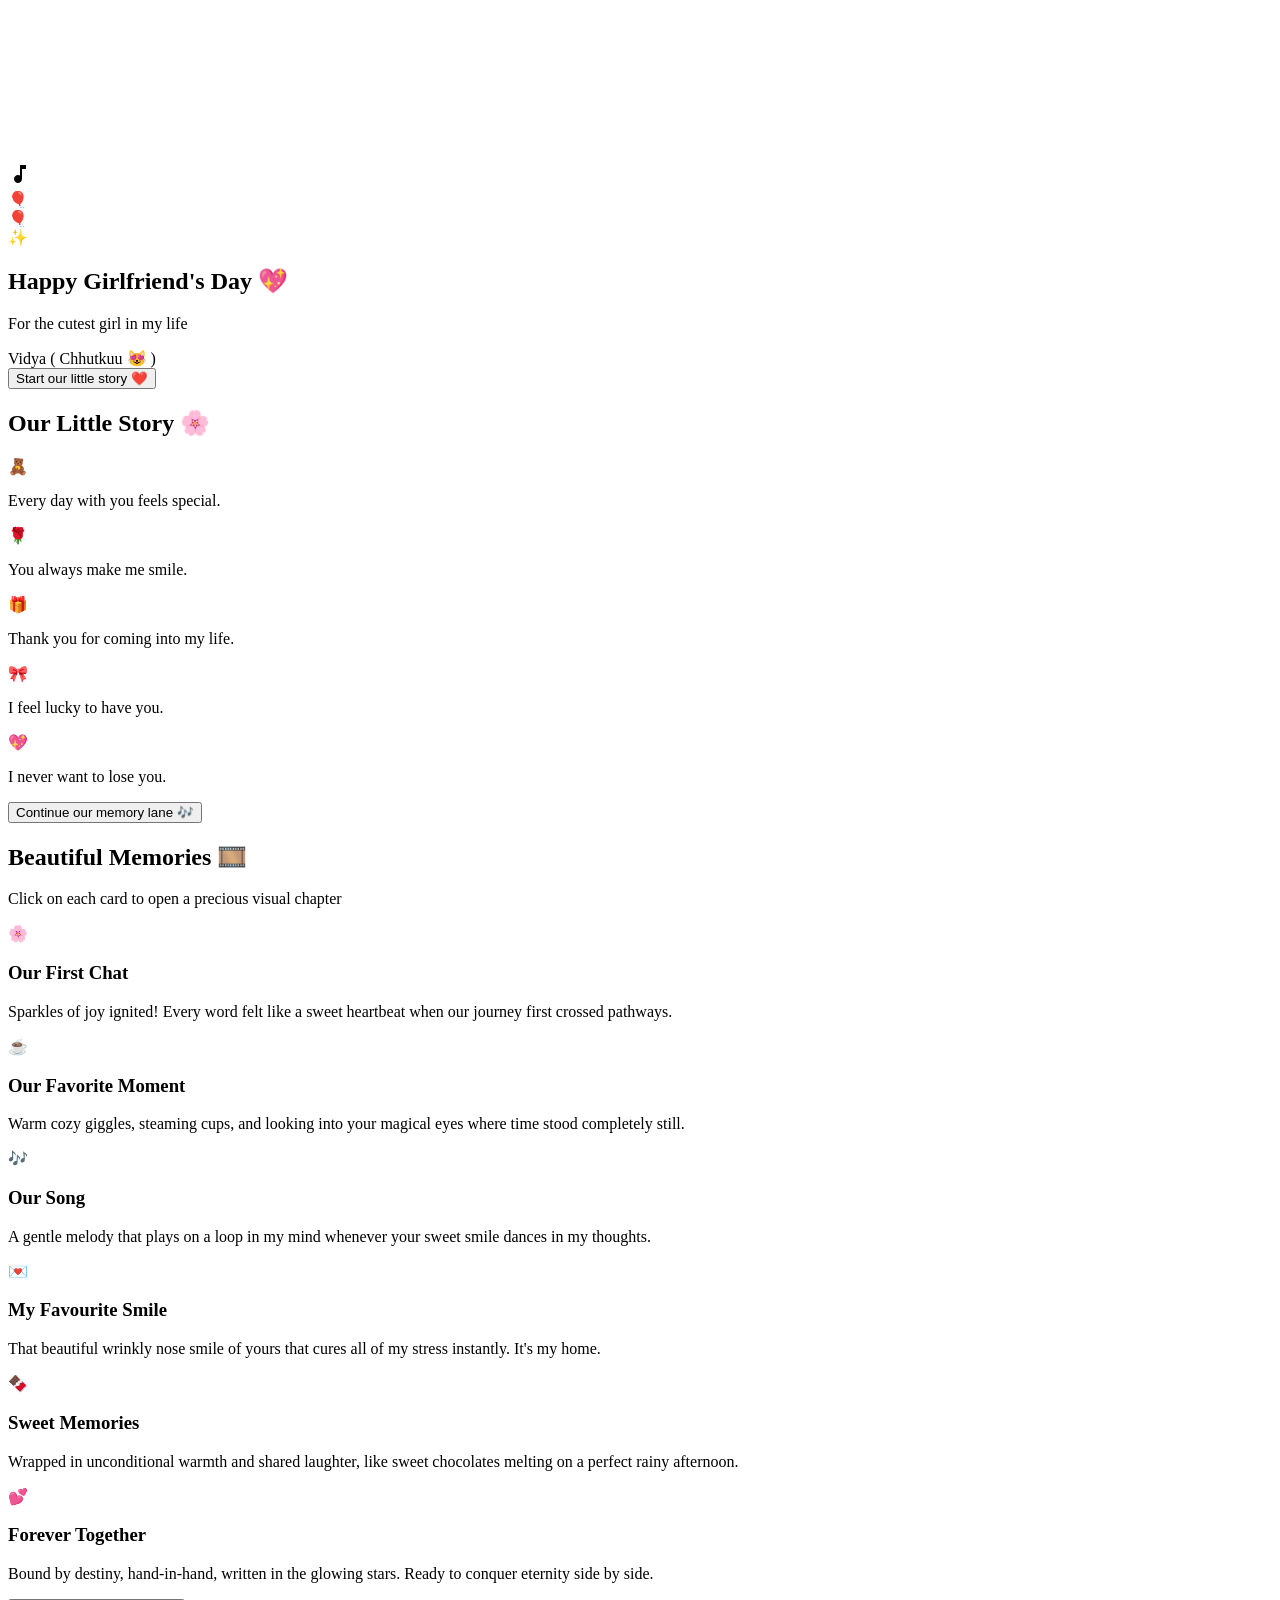
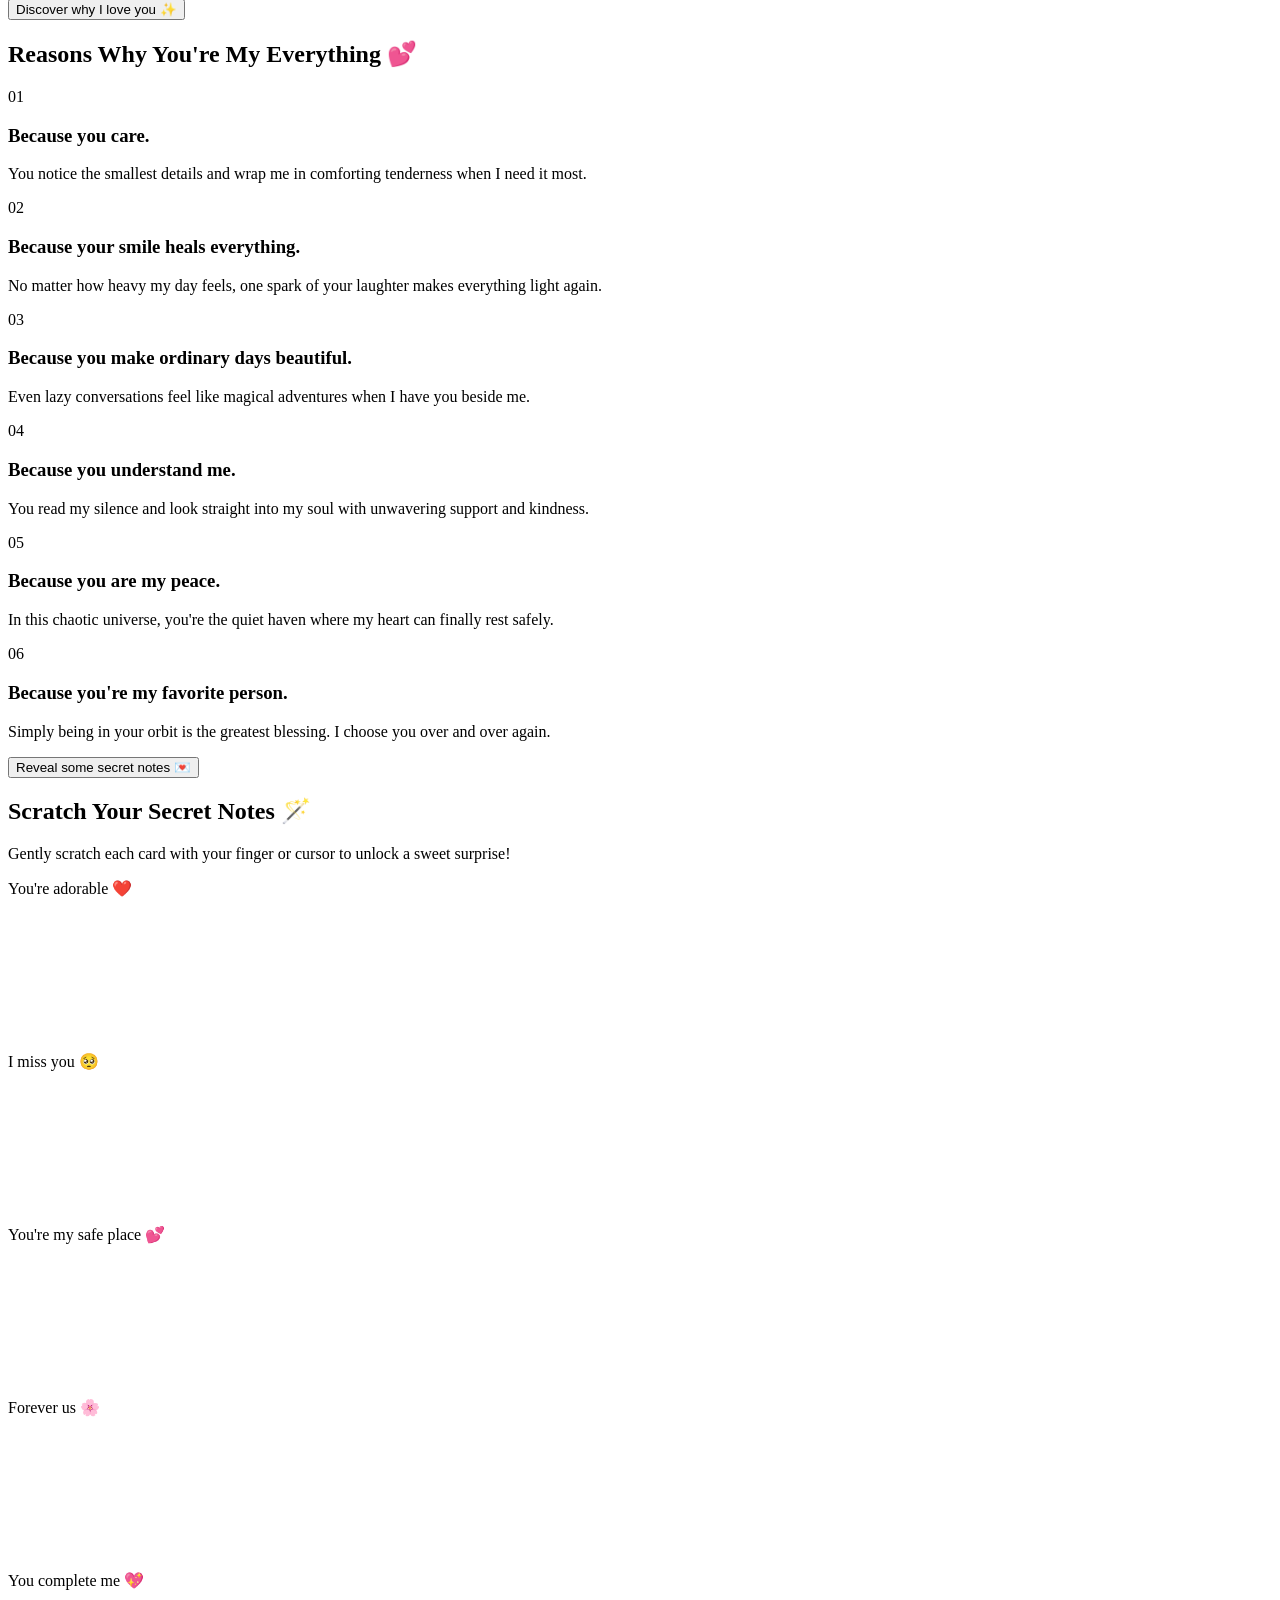
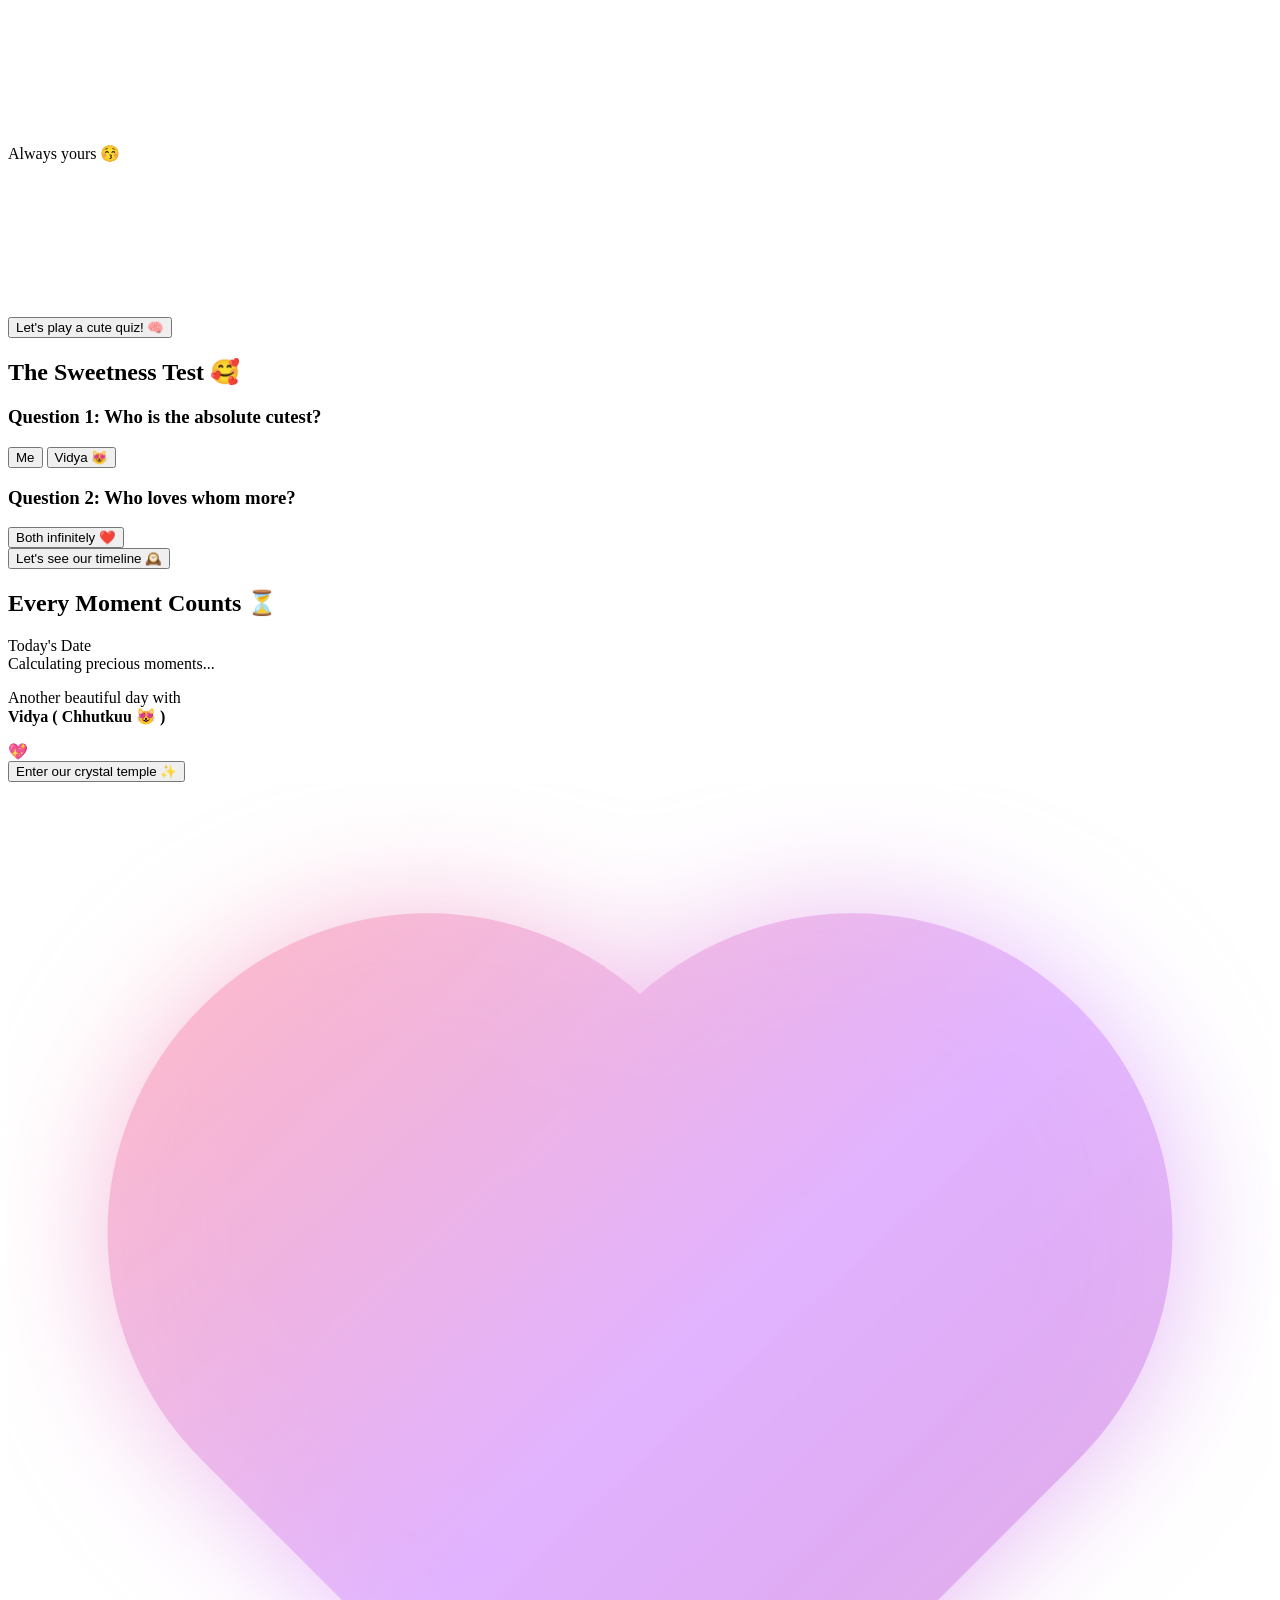
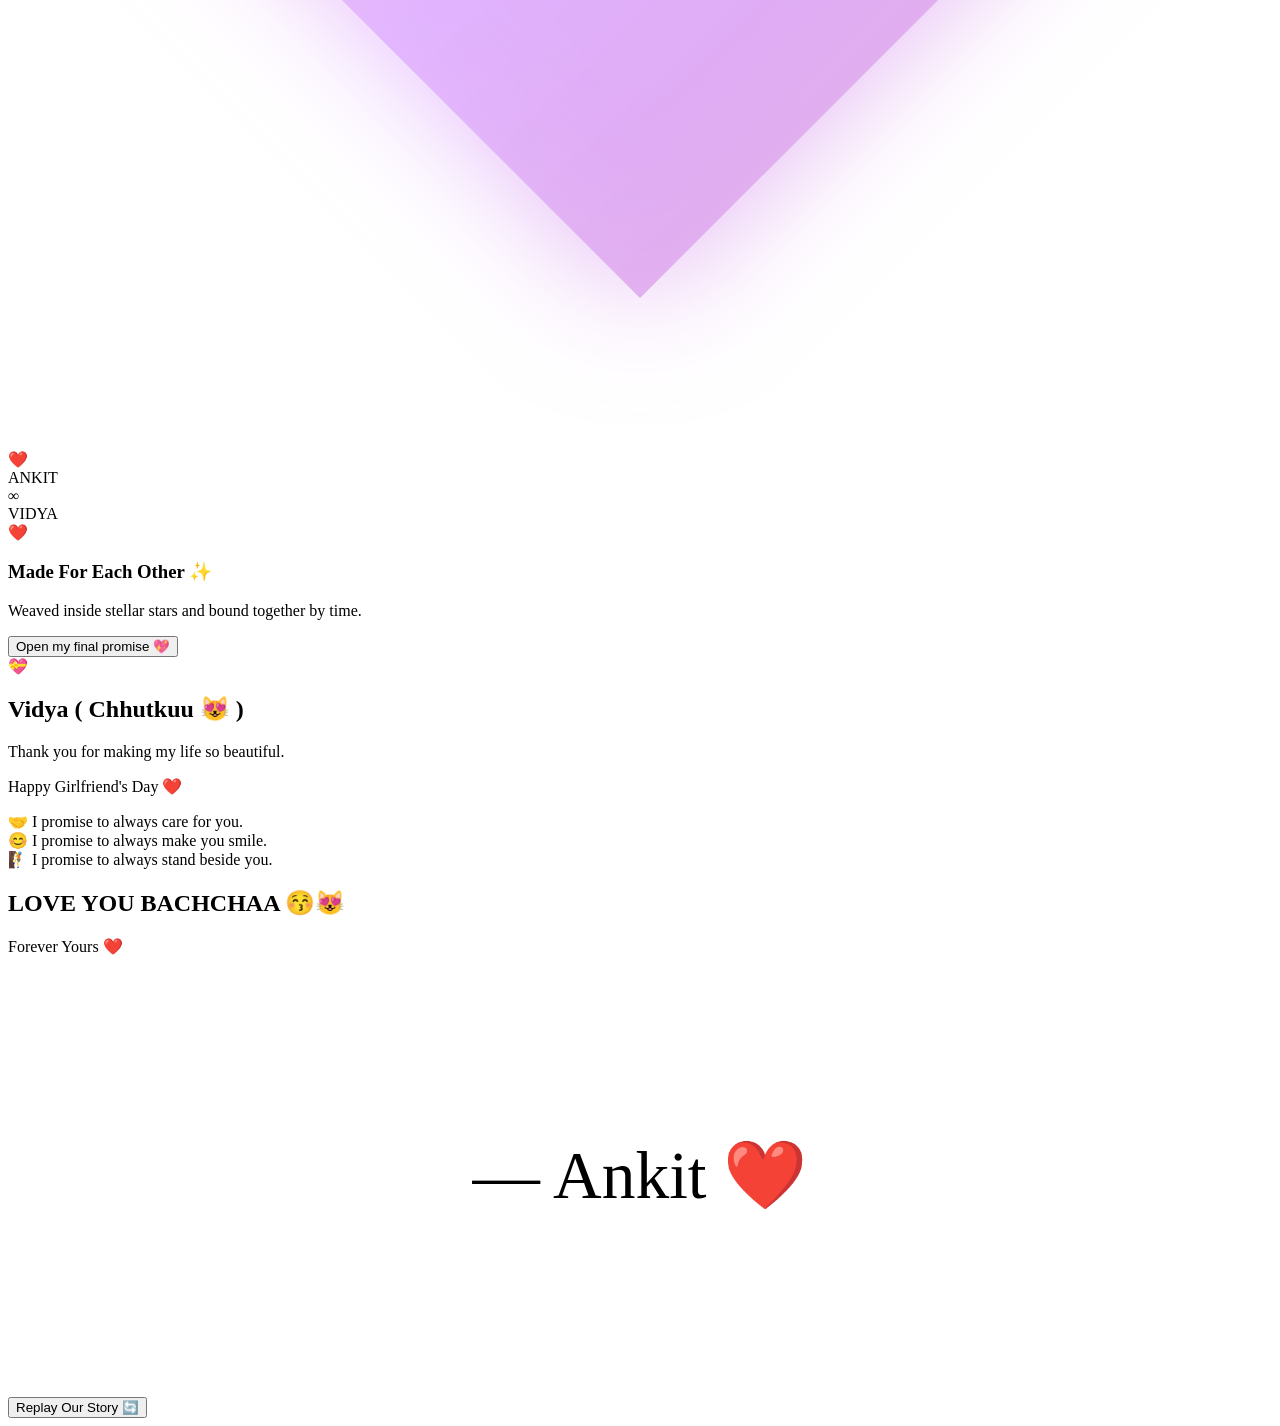
==== index.html @ 87445ebc "Rename ai studio code html.html to index.html" ====
<!DOCTYPE html>
<html lang="en">
<head>
    <meta charset="UTF-8">
    <meta name="viewport" content="width=device-width, initial-scale=1.0">
    <title>Happy Girlfriend's Day - Vidya ( Chhutkuu 😻 )</title>
    <!-- Premium Google Fonts -->
    <link rel="preconnect" href="https://fonts.googleapis.com">
    <link rel="preconnect" href="https://fonts.gstatic.com" crossorigin>
    <link href="https://fonts.googleapis.com/css2?family=Caveat:wght@700&family=Playfair+Display:ital,wght@0,400..900;1,400..900&family=Quicksand:wght@400;500;600;700&display=swap" rel="stylesheet">
    <link rel="stylesheet" href="style.css">
</head>
<body>

    <!-- Ambient Dynamic Background Elements -->
    <div class="sky-background">
        <div class="glowing-orb orb-1"></div>
        <div class="glowing-orb orb-2"></div>
        <div class="glowing-orb orb-3"></div>
        <div class="cloud cloud-1"></div>
        <div class="cloud cloud-2"></div>
    </div>

    <!-- Global Floating Particles Container -->
    <div id="particle-container"></div>

    <!-- Celebration Canvas Overlay (Fireworks, Confetti, Rose Petals) -->
    <canvas id="celebration-canvas"></canvas>

    <!-- Music Control Float -->
    <div class="music-control" id="music-btn" title="Toggle Music">
        <div class="music-icon">
            <svg viewBox="0 0 24 24" width="24" height="24">
                <path fill="currentColor" d="M12 3v10.55c-.59-.34-1.27-.55-2-.55-2.21 0-4 1.79-4 4s1.79 4 4 4 4-1.79 4-4V7h4V3h-6z"/>
            </svg>
        </div>
        <div class="music-waves">
            <span></span><span></span><span></span>
        </div>
        <audio id="bg-music" loop preload="auto">
            <source src="https://assets.mixkit.co/music/preview/mixkit-romantic-memories-142.mp3" type="audio/mpeg">
        </audio>
    </div>

    <!-- MAIN INTERACTIVE CONTAINER -->
    <main class="story-container">

        <!-- HOME PAGE -->
        <section class="page-section active" id="home">
            <div class="glass-card main-hero">
                <div class="balloon-wrapper">
                    <!-- CSS Animated Balloons -->
                    <div class="balloon balloon-left">🎈</div>
                    <div class="balloon balloon-right">🎈</div>
                </div>
                <div class="sparkle-spark">✨</div>
                <h1 class="animate-title">Happy Girlfriend's Day 💖</h1>
                <p class="subtitle">For the cutest girl in my life</p>
                <div class="name-badge">Vidya ( Chhutkuu 😻 )</div>
                <button class="btn btn-primary" id="start-story-btn">
                    <span>Start our little story ❤️</span>
                </button>
            </div>
        </section>

        <!-- PAGE 2: STORY CARDS -->
        <section class="page-section" id="story">
            <h2 class="section-title">Our Little Story 🌸</h2>
            <div class="story-grid">
                <div class="glass-card story-card scroll-reveal">
                    <div class="card-icon">🧸</div>
                    <p>Every day with you feels special.</p>
                </div>
                <div class="glass-card story-card scroll-reveal">
                    <div class="card-icon">🌹</div>
                    <p>You always make me smile.</p>
                </div>
                <div class="glass-card story-card scroll-reveal">
                    <div class="card-icon">🎁</div>
                    <p>Thank you for coming into my life.</p>
                </div>
                <div class="glass-card story-card scroll-reveal">
                    <div class="card-icon">🎀</div>
                    <p>I feel lucky to have you.</p>
                </div>
                <div class="glass-card story-card scroll-reveal">
                    <div class="card-icon">💖</div>
                    <p>I never want to lose you.</p>
                </div>
            </div>
            <button class="btn btn-next" data-next="memories">Continue our memory lane 🎶</button>
        </section>

        <!-- PAGE 3: MEMORIES -->
        <section class="page-section" id="memories">
            <h2 class="section-title">Beautiful Memories 🎞️</h2>
            <p class="section-subtitle">Click on each card to open a precious visual chapter</p>
            <div class="memory-grid">
                <!-- Card 1 -->
                <div class="memory-card" data-memory="chat">
                    <div class="memory-card-inner">
                        <div class="memory-front glass-card">
                            <span class="mem-icon">🌸</span>
                            <h3>Our First Chat</h3>
                        </div>
                        <div class="memory-back glass-card">
                            <p>Sparkles of joy ignited! Every word felt like a sweet heartbeat when our journey first crossed pathways.</p>
                        </div>
                    </div>
                </div>
                <!-- Card 2 -->
                <div class="memory-card" data-memory="moment">
                    <div class="memory-card-inner">
                        <div class="memory-front glass-card">
                            <span class="mem-icon">☕</span>
                            <h3>Our Favorite Moment</h3>
                        </div>
                        <div class="memory-back glass-card">
                            <p>Warm cozy giggles, steaming cups, and looking into your magical eyes where time stood completely still.</p>
                        </div>
                    </div>
                </div>
                <!-- Card 3 -->
                <div class="memory-card" data-memory="song">
                    <div class="memory-card-inner">
                        <div class="memory-front glass-card">
                            <span class="mem-icon">🎶</span>
                            <h3>Our Song</h3>
                        </div>
                        <div class="memory-back glass-card">
                            <p>A gentle melody that plays on a loop in my mind whenever your sweet smile dances in my thoughts.</p>
                        </div>
                    </div>
                </div>
                <!-- Card 4 -->
                <div class="memory-card" data-memory="smile">
                    <div class="memory-card-inner">
                        <div class="memory-front glass-card">
                            <span class="mem-icon">💌</span>
                            <h3>My Favourite Smile</h3>
                        </div>
                        <div class="memory-back glass-card">
                            <p>That beautiful wrinkly nose smile of yours that cures all of my stress instantly. It's my home.</p>
                        </div>
                    </div>
                </div>
                <!-- Card 5 -->
                <div class="memory-card" data-memory="sweet">
                    <div class="memory-card-inner">
                        <div class="memory-front glass-card">
                            <span class="mem-icon">🍫</span>
                            <h3>Sweet Memories</h3>
                        </div>
                        <div class="memory-back glass-card">
                            <p>Wrapped in unconditional warmth and shared laughter, like sweet chocolates melting on a perfect rainy afternoon.</p>
                        </div>
                    </div>
                </div>
                <!-- Card 6 -->
                <div class="memory-card" data-memory="forever">
                    <div class="memory-card-inner">
                        <div class="memory-front glass-card">
                            <span class="mem-icon">💕</span>
                            <h3>Forever Together</h3>
                        </div>
                        <div class="memory-back glass-card">
                            <p>Bound by destiny, hand-in-hand, written in the glowing stars. Ready to conquer eternity side by side.</p>
                        </div>
                    </div>
                </div>
            </div>
            <button class="btn btn-next" data-next="reasons">Discover why I love you ✨</button>
        </section>

        <!-- PAGE 4: LOVE REASONS -->
        <section class="page-section" id="reasons">
            <h2 class="section-title">Reasons Why You're My Everything 💕</h2>
            <div class="reasons-grid">
                <div class="reason-card glass-card scroll-reveal">
                    <span class="reason-num">01</span>
                    <h3>Because you care.</h3>
                    <p>You notice the smallest details and wrap me in comforting tenderness when I need it most.</p>
                </div>
                <div class="reason-card glass-card scroll-reveal">
                    <span class="reason-num">02</span>
                    <h3>Because your smile heals everything.</h3>
                    <p>No matter how heavy my day feels, one spark of your laughter makes everything light again.</p>
                </div>
                <div class="reason-card glass-card scroll-reveal">
                    <span class="reason-num">03</span>
                    <h3>Because you make ordinary days beautiful.</h3>
                    <p>Even lazy conversations feel like magical adventures when I have you beside me.</p>
                </div>
                <div class="reason-card glass-card scroll-reveal">
                    <span class="reason-num">04</span>
                    <h3>Because you understand me.</h3>
                    <p>You read my silence and look straight into my soul with unwavering support and kindness.</p>
                </div>
                <div class="reason-card glass-card scroll-reveal">
                    <span class="reason-num">05</span>
                    <h3>Because you are my peace.</h3>
                    <p>In this chaotic universe, you're the quiet haven where my heart can finally rest safely.</p>
                </div>
                <div class="reason-card glass-card scroll-reveal">
                    <span class="reason-num">06</span>
                    <h3>Because you're my favorite person.</h3>
                    <p>Simply being in your orbit is the greatest blessing. I choose you over and over again.</p>
                </div>
            </div>
            <button class="btn btn-next" data-next="scratch">Reveal some secret notes 💌</button>
        </section>

        <!-- PAGE 5: SCRATCH CARDS -->
        <section class="page-section" id="scratch">
            <h2 class="section-title">Scratch Your Secret Notes 🪄</h2>
            <p class="section-subtitle">Gently scratch each card with your finger or cursor to unlock a sweet surprise!</p>
            <div class="scratch-grid">
                <!-- Scratch 1 -->
                <div class="scratch-card-container glass-card">
                    <div class="scratch-content">You're adorable ❤️</div>
                    <canvas class="scratch-canvas" data-message="You're adorable ❤️"></canvas>
                </div>
                <!-- Scratch 2 -->
                <div class="scratch-card-container glass-card">
                    <div class="scratch-content">I miss you 🥺</div>
                    <canvas class="scratch-canvas" data-message="I miss you 🥺"></canvas>
                </div>
                <!-- Scratch 3 -->
                <div class="scratch-card-container glass-card">
                    <div class="scratch-content">You're my safe place 💕</div>
                    <canvas class="scratch-canvas" data-message="You're my safe place 💕"></canvas>
                </div>
                <!-- Scratch 4 -->
                <div class="scratch-card-container glass-card">
                    <div class="scratch-content">Forever us 🌸</div>
                    <canvas class="scratch-canvas" data-message="Forever us 🌸"></canvas>
                </div>
                <!-- Scratch 5 -->
                <div class="scratch-card-container glass-card">
                    <div class="scratch-content">You complete me 💖</div>
                    <canvas class="scratch-canvas" data-message="You complete me 💖"></canvas>
                </div>
                <!-- Scratch 6 -->
                <div class="scratch-card-container glass-card">
                    <div class="scratch-content">Always yours 😚</div>
                    <canvas class="scratch-canvas" data-message="Always yours 😚"></canvas>
                </div>
            </div>
            <button class="btn btn-next" data-next="quiz">Let's play a cute quiz! 🧠</button>
        </section>

        <!-- PAGE 6: CUTE LOVE QUIZ -->
        <section class="page-section" id="quiz">
            <h2 class="section-title">The Sweetness Test 🥰</h2>
            <div class="quiz-container glass-card">
                <!-- Question 1 -->
                <div class="quiz-step active" id="q1">
                    <h3>Question 1: Who is the absolute cutest?</h3>
                    <div class="quiz-options">
                        <button class="btn option-btn wrong-opt">Me</button>
                        <button class="btn option-btn correct-opt" data-target="q1">Vidya 😻</button>
                    </div>
                </div>
                <!-- Question 2 -->
                <div class="quiz-step" id="q2">
                    <h3>Question 2: Who loves whom more?</h3>
                    <div class="quiz-options">
                        <button class="btn option-btn correct-opt" data-target="q2">Both infinitely ❤️</button>
                    </div>
                </div>
            </div>
            <div class="quiz-status" id="quiz-msg"></div>
            <button class="btn btn-next hidden" id="quiz-next-btn" data-next="countdown">Let's see our timeline 🕰️</button>
        </section>

        <!-- PAGE 7: COUNTDOWN -->
        <section class="page-section" id="countdown">
            <h2 class="section-title">Every Moment Counts ⏳</h2>
            <div class="glass-card count-container">
                <div class="live-date-header" id="current-date">Today's Date</div>
                <div class="timer-display">
                    <span id="timer-live">Calculating precious moments...</span>
                </div>
                <p class="timeline-text">Another beautiful day with<br><strong class="highlight">Vidya ( Chhutkuu 😻 )</strong></p>
                <div class="pulsing-heart-inline">💖</div>
            </div>
            <button class="btn btn-next" data-next="special-heart">Enter our crystal temple ✨</button>
        </section>

        <!-- PAGE 8: SPECIAL SECTION (CRYSTAL HEART) -->
        <section class="page-section" id="special-heart">
            <div class="crystal-sanctuary">
                <div class="crystal-heart-wrapper">
                    <!-- Glass crystal beating heart -->
                    <div class="crystal-heart animate-heart">
                        <svg viewBox="0 0 100 100" class="heart-svg">
                            <path d="M50 88.3L15.3 53.6C5.4 43.7 5.4 27.7 15.3 17.8c9.9-9.9 25.9-9.9 35.8 0L50 19l-1.1-1.2c9.9-9.9 25.9-9.9 35.8 0 9.9 9.9 9.9 25.9 0 35.8L50 88.3z" fill="url(#crystalGrad)" filter="url(#glow)"/>
                            <defs>
                                <linearGradient id="crystalGrad" x1="0%" y1="0%" x2="100%" y2="100%">
                                    <stop offset="0%" stop-color="#ffb6c1" stop-opacity="0.9" />
                                    <stop offset="50%" stop-color="#e0b0ff" stop-opacity="0.85" />
                                    <stop offset="100%" stop-color="#dda0dd" stop-opacity="0.9" />
                                </linearGradient>
                                <filter id="glow" x="-20%" y="-20%" width="140%" height="140%">
                                    <feGaussianBlur stdDeviation="5" result="blur" />
                                    <feComposite in="SourceGraphic" in2="blur" operator="over" />
                                </filter>
                            </defs>
                        </svg>
                        <div class="crystal-text">
                            <div class="c-heart">❤️</div>
                            <div class="c-name">ANKIT</div>
                            <div class="c-symbol">∞</div>
                            <div class="c-name">VIDYA</div>
                            <div class="c-heart">❤️</div>
                        </div>
                    </div>
                </div>
                <h3 class="crystal-title">Made For Each Other ✨</h3>
                <p class="crystal-subtitle">Weaved inside stellar stars and bound together by time.</p>
                <button class="btn btn-primary" id="final-gate-btn" data-next="final">Open my final promise 💖</button>
            </div>
        </section>

        <!-- PAGE 9: FINAL PAGE -->
        <section class="page-section" id="final">
            <div class="glass-card final-card">
                <div class="beating-final-heart">💝</div>
                
                <h2 class="recipient-name">Vidya ( Chhutkuu 😻 )</h2>
                
                <div class="final-letter">
                    <p>Thank you for making my life so beautiful.</p>
                    <p class="highlight">Happy Girlfriend's Day ❤️</p>
                    <div class="promises">
                        <div class="promise-item">🤝 I promise to always care for you.</div>
                        <div class="promise-item">😊 I promise to always make you smile.</div>
                        <div class="promise-item">🧗 I promise to always stand beside you.</div>
                    </div>
                </div>

                <div class="glowing-declaration">
                    <h1 class="glow-text">LOVE YOU BACHCHAA 😚😻</h1>
                    <p class="forever-tag">Forever Yours ❤️</p>
                </div>

                <div class="signature-container">
                    <svg viewBox="0 0 300 100" class="signature-svg">
                        <text x="50%" y="50%" dominant-baseline="middle" text-anchor="middle" class="signature-text">— Ankit ❤️</text>
                    </svg>
                </div>

                <button class="btn btn-secondary" id="replay-btn">Replay Our Story 🔄</button>
            </div>
        </section>

    </main>

    <script src="script.js"></script>
</body>
</html>
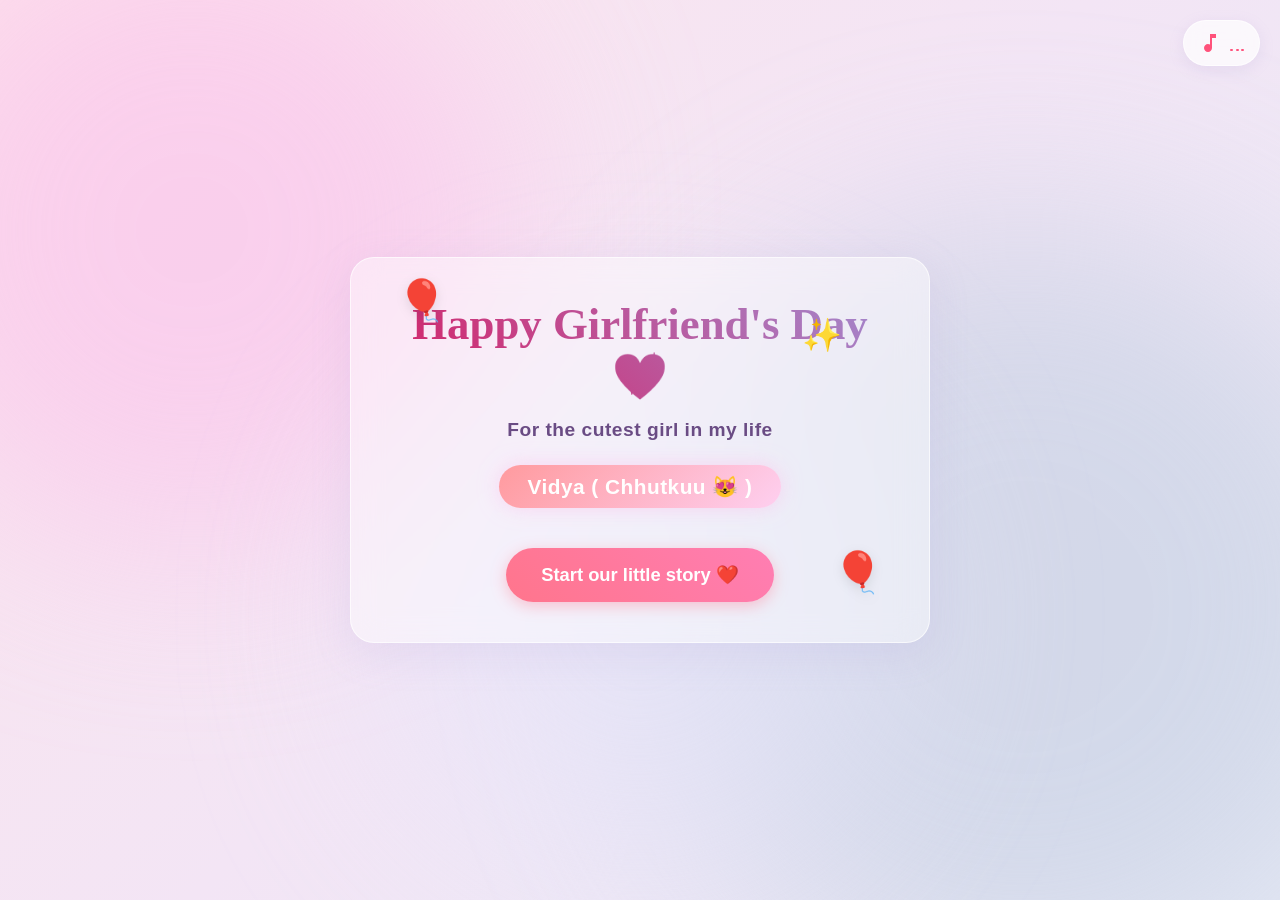
==== commit 90829af8: "Change button class for final gate button" ====
--- a/index.html
+++ b/index.html
@@ -318,7 +318,7 @@
                 </div>
                 <h3 class="crystal-title">Made For Each Other ✨</h3>
                 <p class="crystal-subtitle">Weaved inside stellar stars and bound together by time.</p>
-                <button class="btn btn-primary" id="final-gate-btn" data-next="final">Open my final promise 💖</button>
+                <button class="btn btn-primary btn-next" id="final-gate-btn" data-next="final">Open my final promise 💖</button>
             </div>
         </section>
 
--- a/style.css
+++ b/style.css
@@ -0,0 +1,1023 @@
+/* Custom Properties & Reset */
+:root {
+    --primary-pink: #fbc2eb;
+    --soft-lavender: #e6e6fa;
+    --deep-purple: #a18cd1;
+    --white: #ffffff;
+    --glass-bg: rgba(255, 255, 255, 0.45);
+    --glass-border: rgba(255, 255, 255, 0.65);
+    --text-color: #4a3e56;
+    --accent-red: #ff4081;
+    --glow-shadow: 0 0 20px rgba(251, 194, 235, 0.6);
+}
+
+* {
+    box-sizing: border-box;
+    margin: 0;
+    padding: 0;
+    -webkit-tap-highlight-color: transparent;
+}
+
+body {
+    font-family: 'Quicksand', sans-serif;
+    color: var(--text-color);
+    background-color: #f7ecf7;
+    overflow-x: hidden;
+    overflow-y: auto;
+    min-height: 100vh;
+}
+
+/* Base Ambient Background */
+.sky-background {
+    position: fixed;
+    top: 0;
+    left: 0;
+    width: 100%;
+    height: 100%;
+    z-index: -3;
+    overflow: hidden;
+    background: linear-gradient(135deg, #fce4ec 0%, #f3e5f5 50%, #e8eaf6 100%);
+}
+
+.glowing-orb {
+    position: absolute;
+    border-radius: 50%;
+    filter: blur(100px);
+    opacity: 0.6;
+    animation: orbFloat 25s infinite ease-in-out alternate;
+}
+
+.orb-1 {
+    top: -10%;
+    left: -10%;
+    width: 50vw;
+    height: 50vw;
+    background: var(--primary-pink);
+}
+
+.orb-2 {
+    bottom: -10%;
+    right: -10%;
+    width: 60vw;
+    height: 60vw;
+    background: #c3cfe2;
+    animation-delay: -5s;
+}
+
+.orb-3 {
+    top: 40%;
+    left: 30%;
+    width: 40vw;
+    height: 40vw;
+    background: var(--soft-lavender);
+    animation-delay: -10s;
+}
+
+/* CSS Clouds & Floating Elements */
+.cloud {
+    position: absolute;
+    background: rgba(255, 255, 255, 0.7);
+    border-radius: 100px;
+    filter: blur(8px);
+    opacity: 0.8;
+}
+
+.cloud-1 {
+    width: 200px;
+    height: 60px;
+    top: 15%;
+    left: -220px;
+    animation: cloudMove 40s infinite linear;
+}
+
+.cloud-2 {
+    width: 150px;
+    height: 45px;
+    top: 60%;
+    right: -180px;
+    animation: cloudMoveRev 35s infinite linear;
+    animation-delay: -10s;
+}
+
+/* Global Floating Particle container & Elements */
+#particle-container {
+    position: fixed;
+    top: 0;
+    left: 0;
+    width: 100vw;
+    height: 100vh;
+    pointer-events: none;
+    z-index: -1;
+    overflow: hidden;
+}
+
+.floating-particle {
+    position: absolute;
+    pointer-events: none;
+    animation: driftUp 10s infinite linear;
+    opacity: 0;
+    user-select: none;
+}
+
+/* Canvas overlay for fireworks/confetti */
+#celebration-canvas {
+    position: fixed;
+    top: 0;
+    left: 0;
+    width: 100%;
+    height: 100%;
+    pointer-events: none;
+    z-index: 100;
+}
+
+/* Glassmorphism Styling */
+.glass-card {
+    background: var(--glass-bg);
+    backdrop-filter: blur(15px);
+    -webkit-backdrop-filter: blur(15px);
+    border: 1px solid var(--glass-border);
+    border-radius: 24px;
+    box-shadow: 0 10px 40px 0 rgba(161, 140, 209, 0.15);
+    padding: 2.5rem 2rem;
+    transition: transform 0.4s cubic-bezier(0.175, 0.885, 0.32, 1.275), box-shadow 0.4s;
+}
+
+.glass-card:hover {
+    transform: translateY(-5px);
+    box-shadow: 0 15px 45px 0 rgba(161, 140, 209, 0.25);
+}
+
+/* Navigation / Page Sections Setup */
+.story-container {
+    max-width: 800px;
+    margin: 0 auto;
+    padding: 20px;
+    position: relative;
+    z-index: 2;
+    min-height: 100vh;
+    display: flex;
+    flex-direction: column;
+    justify-content: center;
+}
+
+.page-section {
+    display: none;
+    opacity: 0;
+    transform: scale(0.97) translateY(20px);
+    transition: opacity 0.8s ease, transform 0.8s cubic-bezier(0.16, 1, 0.3, 1);
+    padding: 4rem 1rem;
+    width: 100%;
+    min-height: 80vh;
+    flex-direction: column;
+    justify-content: center;
+    align-items: center;
+}
+
+.page-section.active {
+    display: flex;
+    opacity: 1;
+    transform: scale(1) translateY(0);
+}
+
+/* Headings & Typography */
+h1, h2, h3 {
+    font-family: 'Playfair Display', Georgia, serif;
+    font-weight: 700;
+    text-align: center;
+}
+
+.section-title {
+    font-size: 2.2rem;
+    color: #5c3d75;
+    margin-bottom: 0.5rem;
+    text-shadow: 1px 1px 2px rgba(255,255,255,0.8);
+    position: relative;
+}
+
+.section-subtitle {
+    font-size: 0.95rem;
+    text-align: center;
+    margin-bottom: 2rem;
+    color: #7b6294;
+    font-weight: 500;
+}
+
+/* Home Section */
+.main-hero {
+    position: relative;
+    text-align: center;
+    overflow: hidden;
+    width: 100%;
+    max-width: 580px;
+    margin: auto;
+}
+
+.animate-title {
+    font-size: 2.8rem;
+    background: linear-gradient(45deg, #d81b60, #a18cd1);
+    -webkit-background-clip: text;
+    -webkit-text-fill-color: transparent;
+    margin-bottom: 1rem;
+    animation: textPulse 4s infinite alternate;
+}
+
+.subtitle {
+    font-size: 1.2rem;
+    font-weight: 600;
+    letter-spacing: 0.5px;
+    margin-bottom: 1.5rem;
+    color: #6a4c84;
+}
+
+.name-badge {
+    background: linear-gradient(135deg, #ff9a9e 0%, #fecfef 99%, #fecfef 100%);
+    color: #ffffff;
+    display: inline-block;
+    padding: 0.6rem 1.8rem;
+    font-size: 1.3rem;
+    font-weight: 700;
+    border-radius: 50px;
+    box-shadow: var(--glow-shadow);
+    margin-bottom: 2.5rem;
+    letter-spacing: 0.5px;
+}
+
+/* Balloon Animation Elements */
+.balloon-wrapper {
+    position: absolute;
+    top: 0;
+    left: 0;
+    width: 100%;
+    height: 100%;
+    pointer-events: none;
+    z-index: 1;
+}
+
+.balloon {
+    position: absolute;
+    font-size: 2.5rem;
+    filter: drop-shadow(0 4px 6px rgba(0,0,0,0.1));
+}
+
+.balloon-left {
+    top: 5%;
+    left: 8%;
+    animation: balloonFloatLeft 6s infinite ease-in-out alternate;
+}
+
+.balloon-right {
+    bottom: 12%;
+    right: 8%;
+    animation: balloonFloatRight 7s infinite ease-in-out alternate;
+}
+
+.sparkle-spark {
+    position: absolute;
+    font-size: 2rem;
+    top: 15%;
+    right: 15%;
+    animation: heartBeat 2s infinite alternate;
+}
+
+/* Premium Buttons Styling */
+.btn {
+    position: relative;
+    display: inline-flex;
+    align-items: center;
+    justify-content: center;
+    padding: 1rem 2.2rem;
+    font-size: 1.05rem;
+    font-weight: 700;
+    font-family: 'Quicksand', sans-serif;
+    color: #fff;
+    background: linear-gradient(45deg, #ff758c 0%, #ff7eb3 100%);
+    border: none;
+    border-radius: 50px;
+    cursor: pointer;
+    overflow: hidden;
+    outline: none;
+    box-shadow: 0 4px 15px rgba(255, 117, 140, 0.4);
+    transition: all 0.3s cubic-bezier(0.25, 0.8, 0.25, 1);
+    z-index: 2;
+}
+
+.btn span {
+    z-index: 3;
+    position: relative;
+}
+
+.btn::before {
+    content: '';
+    position: absolute;
+    top: 50%;
+    left: 50%;
+    width: 0;
+    height: 0;
+    background: rgba(255, 255, 255, 0.3);
+    border-radius: 50%;
+    transform: translate(-50%, -50%);
+    transition: width 0.6s, height 0.6s;
+    z-index: 1;
+}
+
+.btn:active::before {
+    width: 300px;
+    height: 300px;
+}
+
+.btn:hover {
+    transform: scale(1.04);
+    box-shadow: 0 8px 25px rgba(255, 117, 140, 0.6);
+}
+
+.btn-primary {
+    font-size: 1.15rem;
+}
+
+.btn-next {
+    margin-top: 3rem;
+    background: linear-gradient(45deg, #a18cd1 0%, #fbc2eb 100%);
+    box-shadow: 0 4px 15px rgba(161, 140, 209, 0.4);
+}
+
+.btn-next:hover {
+    box-shadow: 0 8px 25px rgba(161, 140, 209, 0.6);
+}
+
+.btn-secondary {
+    background: linear-gradient(135deg, #f5f7fa 0%, #c3cfe2 100%);
+    color: #4a3e56;
+    box-shadow: 0 4px 15px rgba(0,0,0,0.05);
+}
+
+.btn-secondary:hover {
+    box-shadow: 0 8px 25px rgba(0,0,0,0.1);
+}
+
+.hidden {
+    display: none !important;
+}
+
+/* Page 2: Story Cards styling */
+.story-grid {
+    display: flex;
+    flex-direction: column;
+    gap: 1.5rem;
+    width: 100%;
+    max-width: 500px;
+}
+
+.story-card {
+    display: flex;
+    align-items: center;
+    gap: 1.5rem;
+    padding: 1.5rem;
+}
+
+.card-icon {
+    font-size: 2rem;
+    flex-shrink: 0;
+    animation: iconWiggle 3s infinite alternate;
+}
+
+.story-card p {
+    font-size: 1.1rem;
+    font-weight: 600;
+    line-height: 1.4;
+    color: #5c3d75;
+}
+
+/* Page 3: Memory Cards flipping */
+.memory-grid {
+    display: grid;
+    grid-template-columns: repeat(auto-fit, minmax(220px, 1fr));
+    gap: 1.5rem;
+    width: 100%;
+    perspective: 1000px;
+}
+
+.memory-card {
+    height: 180px;
+    cursor: pointer;
+    position: relative;
+    transition: transform 0.6s cubic-bezier(0.175, 0.885, 0.32, 1.275);
+}
+
+.memory-card-inner {
+    position: absolute;
+    width: 100%;
+    height: 100%;
+    transform-style: preserve-3d;
+    transition: transform 0.8s cubic-bezier(0.4, 0, 0.2, 1);
+}
+
+.memory-card.flipped .memory-card-inner {
+    transform: rotateY(180deg);
+}
+
+.memory-front, .memory-back {
+    position: absolute;
+    width: 100%;
+    height: 100%;
+    -webkit-backface-visibility: hidden;
+    backface-visibility: hidden;
+    display: flex;
+    flex-direction: column;
+    justify-content: center;
+    align-items: center;
+    text-align: center;
+    padding: 1rem;
+}
+
+.memory-front h3 {
+    font-size: 1.15rem;
+    color: #5c3d75;
+    margin-top: 0.5rem;
+}
+
+.mem-icon {
+    font-size: 2.5rem;
+}
+
+.memory-back {
+    transform: rotateY(180deg);
+    background: linear-gradient(135deg, rgba(254, 207, 239, 0.8), rgba(254, 239, 207, 0.8));
+    display: flex;
+    justify-content: center;
+    align-items: center;
+}
+
+.memory-back p {
+    font-size: 0.95rem;
+    font-weight: 600;
+    line-height: 1.5;
+    color: #4a3e56;
+}
+
+/* Page 4: Reasons Page Grid */
+.reasons-grid {
+    display: grid;
+    grid-template-columns: repeat(auto-fit, minmax(240px, 1fr));
+    gap: 1.5rem;
+    width: 100%;
+}
+
+.reason-card {
+    position: relative;
+    padding: 2.2rem 1.5rem 1.5rem;
+}
+
+.reason-num {
+    position: absolute;
+    top: 10px;
+    right: 15px;
+    font-size: 2rem;
+    font-weight: 800;
+    font-family: 'Playfair Display', Georgia, serif;
+    color: rgba(255, 117, 140, 0.2);
+}
+
+.reason-card h3 {
+    font-size: 1.2rem;
+    color: #5c3d75;
+    text-align: left;
+    margin-bottom: 0.5rem;
+}
+
+.reason-card p {
+    font-size: 0.95rem;
+    line-height: 1.5;
+    color: #645377;
+    font-weight: 500;
+}
+
+/* Page 5: Scratch Cards CSS */
+.scratch-grid {
+    display: grid;
+    grid-template-columns: repeat(auto-fit, minmax(180px, 1fr));
+    gap: 1.2rem;
+    width: 100%;
+}
+
+.scratch-card-container {
+    position: relative;
+    height: 130px;
+    padding: 0;
+    border-radius: 16px;
+    overflow: hidden;
+    user-select: none;
+}
+
+.scratch-content {
+    position: absolute;
+    top: 0;
+    left: 0;
+    width: 100%;
+    height: 100%;
+    display: flex;
+    justify-content: center;
+    align-items: center;
+    text-align: center;
+    font-size: 1.1rem;
+    font-weight: 700;
+    color: #b13a69;
+    background: #ffecf2;
+    padding: 10px;
+}
+
+.scratch-canvas {
+    position: absolute;
+    top: 0;
+    left: 0;
+    width: 100%;
+    height: 100%;
+    cursor: grab;
+    touch-action: none;
+}
+
+.scratch-canvas:active {
+    cursor: grabbing;
+}
+
+/* Page 6: Quiz Styling */
+.quiz-container {
+    width: 100%;
+    max-width: 500px;
+    min-height: 250px;
+    display: flex;
+    justify-content: center;
+    align-items: center;
+}
+
+.quiz-step {
+    display: none;
+    width: 100%;
+    flex-direction: column;
+    align-items: center;
+    text-align: center;
+}
+
+.quiz-step.active {
+    display: flex;
+}
+
+.quiz-step h3 {
+    font-size: 1.4rem;
+    color: #5c3d75;
+    margin-bottom: 1.5rem;
+    line-height: 1.4;
+}
+
+.quiz-options {
+    display: flex;
+    flex-direction: column;
+    gap: 1rem;
+    width: 100%;
+}
+
+.option-btn {
+    background: #ffffff;
+    color: #5c3d75;
+    border: 1px solid var(--glass-border);
+    box-shadow: 0 4px 10px rgba(0,0,0,0.03);
+    padding: 1rem 1.5rem;
+    border-radius: 15px;
+    transition: all 0.2s;
+    font-weight: 600;
+}
+
+.option-btn:hover {
+    background: var(--soft-lavender);
+    transform: translateY(-2px);
+    box-shadow: 0 6px 15px rgba(161, 140, 209, 0.15);
+}
+
+.quiz-status {
+    margin-top: 1.5rem;
+    font-size: 1.2rem;
+    font-weight: 700;
+    min-height: 1.5rem;
+    text-align: center;
+}
+
+/* Page 7: Countdown Styling */
+.count-container {
+    width: 100%;
+    max-width: 500px;
+    text-align: center;
+    padding: 2.5rem 1.5rem;
+}
+
+.live-date-header {
+    font-size: 1.2rem;
+    font-weight: 700;
+    color: #5c3d75;
+    margin-bottom: 1.5rem;
+    background: rgba(255,255,255,0.4);
+    padding: 0.5rem 1rem;
+    border-radius: 50px;
+    display: inline-block;
+}
+
+.timer-display {
+    font-size: 1.5rem;
+    font-weight: 800;
+    background: linear-gradient(135deg, #d81b60, #a18cd1);
+    -webkit-background-clip: text;
+    -webkit-text-fill-color: transparent;
+    margin-bottom: 1.5rem;
+    line-height: 1.4;
+}
+
+.timeline-text {
+    font-size: 1.1rem;
+    font-weight: 500;
+    color: #4a3e56;
+    line-height: 1.6;
+}
+
+.timeline-text .highlight {
+    font-size: 1.3rem;
+    font-weight: 800;
+    color: #a18cd1;
+}
+
+.pulsing-heart-inline {
+    font-size: 3rem;
+    margin-top: 1.5rem;
+    animation: heartBeat 1.2s infinite ease-in-out;
+}
+
+/* Page 8: Special Section (Crystal Heart) */
+.crystal-sanctuary {
+    text-align: center;
+    width: 100%;
+    max-width: 500px;
+}
+
+.crystal-heart-wrapper {
+    position: relative;
+    width: 260px;
+    height: 260px;
+    margin: 0 auto 2rem;
+    display: flex;
+    align-items: center;
+    justify-content: center;
+}
+
+.crystal-heart {
+    position: relative;
+    width: 100%;
+    height: 100%;
+    display: flex;
+    align-items: center;
+    justify-content: center;
+}
+
+.heart-svg {
+    position: absolute;
+    width: 100%;
+    height: 100%;
+    filter: drop-shadow(0 0 25px rgba(255, 117, 140, 0.4));
+}
+
+.crystal-text {
+    position: relative;
+    z-index: 10;
+    text-align: center;
+    display: flex;
+    flex-direction: column;
+    align-items: center;
+    justify-content: center;
+    color: #4c1130;
+}
+
+.c-name {
+    font-size: 1.5rem;
+    font-weight: 900;
+    letter-spacing: 2px;
+}
+
+.c-symbol {
+    font-size: 2.2rem;
+    line-height: 1;
+    margin: 4px 0;
+    animation: textPulse 2s infinite alternate;
+}
+
+.c-heart {
+    font-size: 1.2rem;
+}
+
+.crystal-title {
+    font-size: 2rem;
+    background: linear-gradient(45deg, #d81b60, #a18cd1);
+    -webkit-background-clip: text;
+    -webkit-text-fill-color: transparent;
+    margin-bottom: 0.5rem;
+}
+
+.crystal-subtitle {
+    font-size: 1rem;
+    color: #645377;
+    margin-bottom: 2rem;
+    font-weight: 500;
+}
+
+/* Page 9: Final Page */
+.final-card {
+    text-align: center;
+    width: 100%;
+    max-width: 560px;
+    margin: auto;
+    position: relative;
+    padding: 3rem 2rem;
+}
+
+.beating-final-heart {
+    font-size: 4rem;
+    margin-bottom: 1.5rem;
+    animation: heartBeat 1s infinite alternate;
+}
+
+.recipient-name {
+    font-size: 2.4rem;
+    background: linear-gradient(45deg, #ff4081, #a18cd1);
+    -webkit-background-clip: text;
+    -webkit-text-fill-color: transparent;
+    margin-bottom: 1rem;
+}
+
+.final-letter {
+    margin-bottom: 2rem;
+}
+
+.final-letter p {
+    font-size: 1.1rem;
+    line-height: 1.6;
+    margin-bottom: 0.8rem;
+    font-weight: 500;
+}
+
+.final-letter .highlight {
+    font-size: 1.4rem;
+    font-weight: 800;
+    color: #e91e63;
+}
+
+.promises {
+    text-align: left;
+    max-width: 380px;
+    margin: 1.5rem auto;
+    background: rgba(255, 255, 255, 0.4);
+    border-radius: 16px;
+    padding: 1.2rem;
+    display: flex;
+    flex-direction: column;
+    gap: 0.8rem;
+    box-shadow: inset 0 2px 4px rgba(0,0,0,0.03);
+}
+
+.promise-item {
+    font-size: 1rem;
+    font-weight: 600;
+    color: #5c3d75;
+}
+
+.glowing-declaration {
+    margin-top: 2rem;
+    margin-bottom: 1rem;
+}
+
+.glow-text {
+    font-size: 2.2rem;
+    font-weight: 900;
+    color: #ff3366;
+    text-shadow: 0 0 20px rgba(255, 51, 102, 0.4);
+    letter-spacing: 0.5px;
+    animation: glowAnimation 1.5s infinite alternate;
+}
+
+.forever-tag {
+    font-size: 1.4rem;
+    font-weight: 700;
+    color: #4a3e56;
+    margin-top: 0.5rem;
+}
+
+/* Signature CSS Animation styling */
+.signature-container {
+    width: 100%;
+    height: 70px;
+    margin: 1rem auto 2.5rem;
+    display: flex;
+    justify-content: center;
+    align-items: center;
+}
+
+.signature-svg {
+    width: 250px;
+    height: 100%;
+}
+
+.signature-text {
+    font-family: 'Caveat', cursive;
+    font-size: 3rem;
+    fill: #ff3366;
+    opacity: 0;
+    animation: signDraw 3s forwards ease-in-out;
+}
+
+/* Music floating controller styling */
+.music-control {
+    position: fixed;
+    top: 20px;
+    right: 20px;
+    z-index: 1000;
+    background: rgba(255, 255, 255, 0.7);
+    border: 1.5px solid var(--glass-border);
+    backdrop-filter: blur(8px);
+    padding: 10px 14px;
+    border-radius: 40px;
+    cursor: pointer;
+    display: flex;
+    align-items: center;
+    gap: 8px;
+    box-shadow: 0 4px 15px rgba(161,140,209,0.15);
+    user-select: none;
+    transition: all 0.3s;
+}
+
+.music-control:hover {
+    transform: scale(1.05);
+    background: rgba(255, 255, 255, 0.9);
+}
+
+.music-icon {
+    color: #ff527b;
+    display: flex;
+    align-items: center;
+}
+
+.music-waves {
+    display: flex;
+    align-items: flex-end;
+    gap: 2.5px;
+    height: 15px;
+    width: 15px;
+}
+
+.music-waves span {
+    display: block;
+    width: 3px;
+    height: 2px;
+    background-color: #ff527b;
+    border-radius: 4px;
+    transition: transform 0.3s;
+}
+
+.music-control.playing .music-waves span {
+    animation: bounceWave 0.8s infinite ease-in-out alternate;
+}
+
+.music-control.playing .music-waves span:nth-child(2) {
+    animation-delay: 0.25s;
+}
+
+.music-control.playing .music-waves span:nth-child(3) {
+    animation-delay: 0.5s;
+}
+
+/* Base Scroll Reveal Animation rules */
+.scroll-reveal {
+    opacity: 0;
+    transform: translateY(30px);
+    transition: opacity 0.8s ease, transform 0.8s ease;
+}
+
+.scroll-reveal.revealed {
+    opacity: 1;
+    transform: translateY(0);
+}
+
+/* Custom Keyframe Animations */
+@keyframes orbFloat {
+    0% { transform: translate(0, 0) scale(1); }
+    50% { transform: translate(40px, -60px) scale(1.15); }
+    100% { transform: translate(-30px, 30px) scale(0.9); }
+}
+
+@keyframes cloudMove {
+    0% { transform: translateX(0); }
+    100% { transform: translateX(calc(100vw + 420px)); }
+}
+
+@keyframes cloudMoveRev {
+    0% { transform: translateX(0); }
+    100% { transform: translateX(calc(-100vw - 380px)); }
+}
+
+@keyframes driftUp {
+    0% {
+        transform: translateY(110vh) translateX(0) rotate(0deg);
+        opacity: 0;
+    }
+    10% { opacity: 0.75; }
+    90% { opacity: 0.75; }
+    100% {
+        transform: translateY(-10vh) translateX(50px) rotate(360deg);
+        opacity: 0;
+    }
+}
+
+@keyframes balloonFloatLeft {
+    0% { transform: translateY(0) rotate(-5deg); }
+    100% { transform: translateY(-15px) rotate(5deg); }
+}
+
+@keyframes balloonFloatRight {
+    0% { transform: translateY(0) rotate(5deg); }
+    100% { transform: translateY(-20px) rotate(-5deg); }
+}
+
+@keyframes textPulse {
+    0% { filter: drop-shadow(0 2px 4px rgba(255,117,140,0.1)); }
+    100% { filter: drop-shadow(0 5px 12px rgba(255,117,140,0.4)); }
+}
+
+@keyframes heartBeat {
+    0% { transform: scale(1); }
+    15% { transform: scale(1.06); }
+    30% { transform: scale(0.97); }
+    45% { transform: scale(1.08); }
+    70% { transform: scale(1); }
+    100% { transform: scale(1); }
+}
+
+@keyframes animate-heart {
+    0% { transform: scale(1); }
+    100% { transform: scale(1.05); }
+}
+
+@keyframes iconWiggle {
+    0% { transform: rotate(-8deg) scale(1); }
+    100% { transform: rotate(8deg) scale(1.1); }
+}
+
+@keyframes glowAnimation {
+    0% { text-shadow: 0 0 10px rgba(255, 51, 102, 0.4), 0 0 20px rgba(255, 51, 102, 0.2); }
+    100% { text-shadow: 0 0 25px rgba(255, 51, 102, 0.8), 0 0 40px rgba(255, 51, 102, 0.4); }
+}
+
+@keyframes signDraw {
+    0% { opacity: 0; transform: scale(0.85); }
+    100% { opacity: 1; transform: scale(1); }
+}
+
+@keyframes bounceWave {
+    0% { transform: scaleY(1); }
+    100% { transform: scaleY(5); }
+}
+
+/* Responsive Breakpoints */
+@media (max-width: 600px) {
+    .story-container {
+        padding: 12px;
+    }
+    .page-section {
+        padding: 2.5rem 0.5rem;
+    }
+    .section-title {
+        font-size: 1.8rem;
+    }
+    .animate-title {
+        font-size: 2.1rem;
+    }
+    .name-badge {
+        font-size: 1.1rem;
+        padding: 0.5rem 1.4rem;
+    }
+    .glass-card {
+        padding: 1.8rem 1.2rem;
+    }
+    .reasons-grid {
+        grid-template-columns: 1fr;
+    }
+    .memory-grid {
+        grid-template-columns: 1fr 1fr;
+        gap: 10px;
+    }
+    .memory-card {
+        height: 140px;
+    }
+    .scratch-grid {
+        grid-template-columns: 1fr 1fr;
+        gap: 10px;
+    }
+    .scratch-card-container {
+        height: 110px;
+    }
+    .glow-text {
+        font-size: 1.6rem;
+    }
+}
